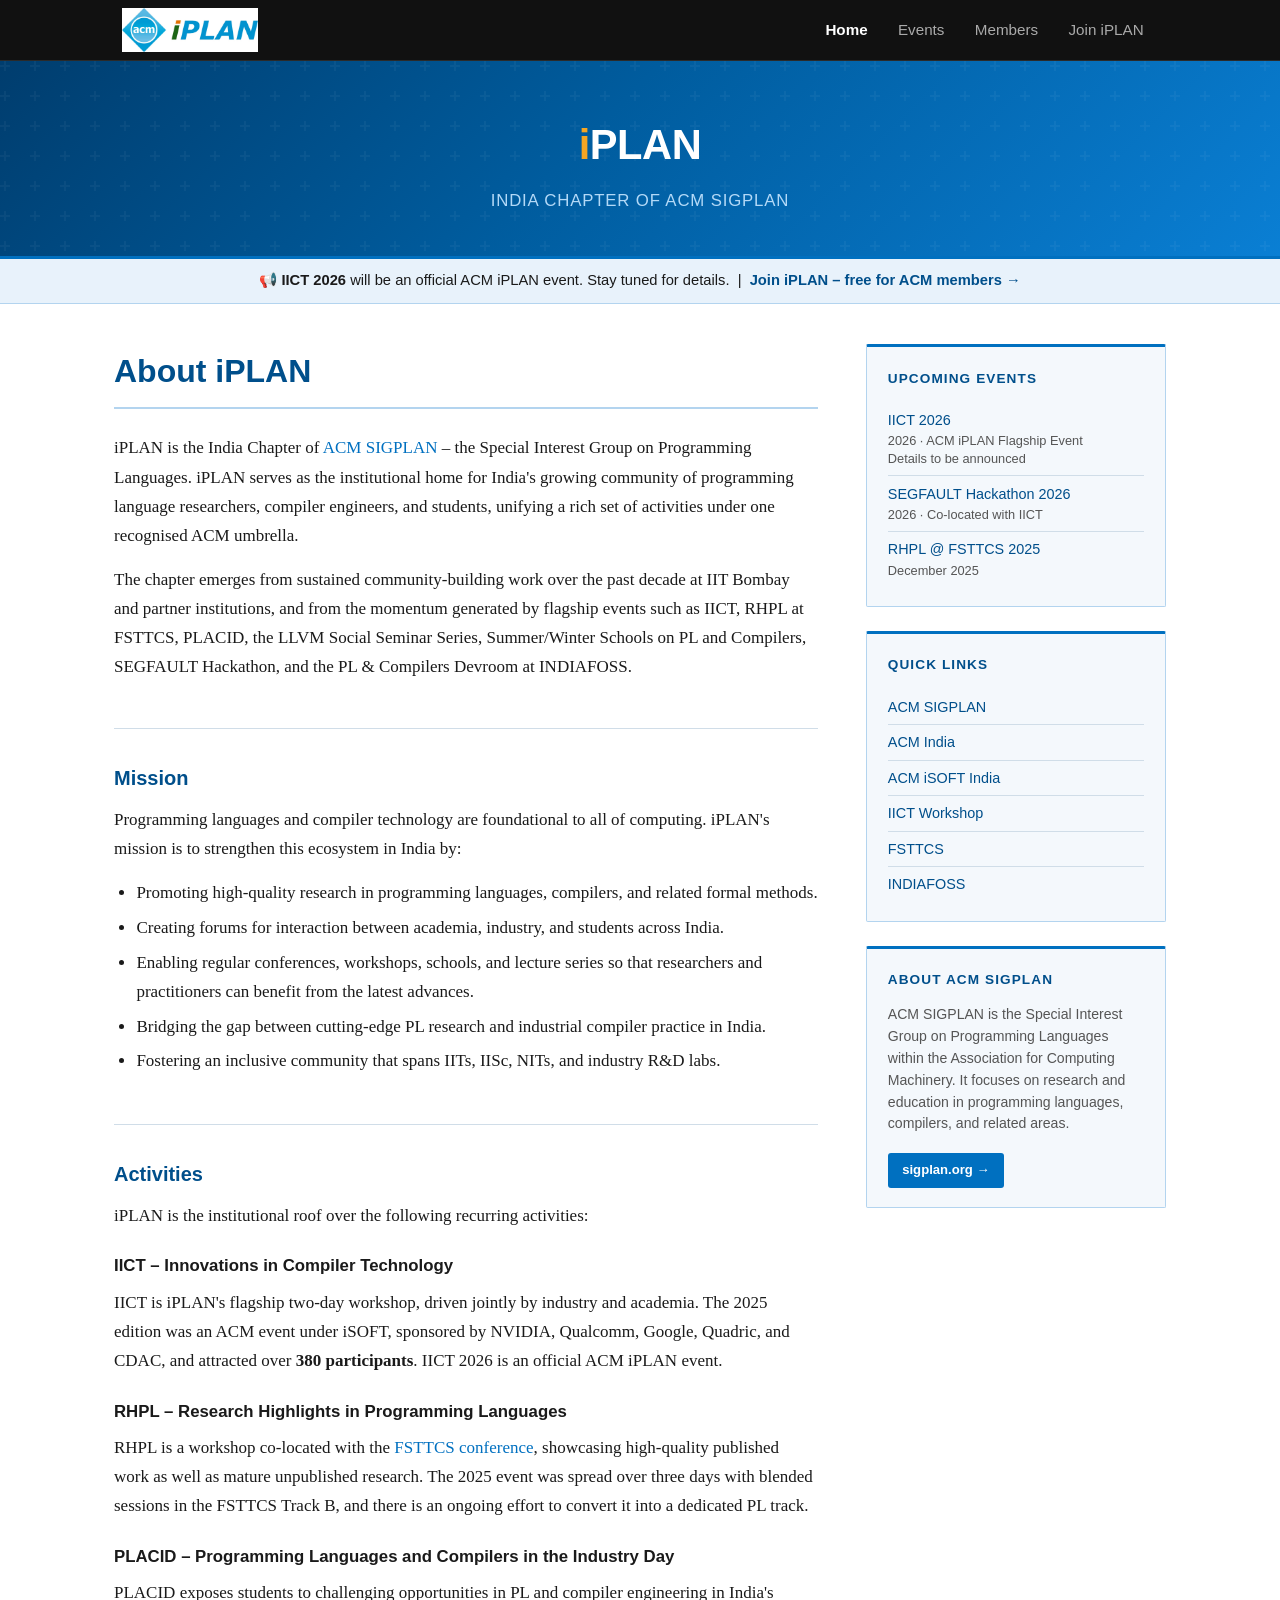
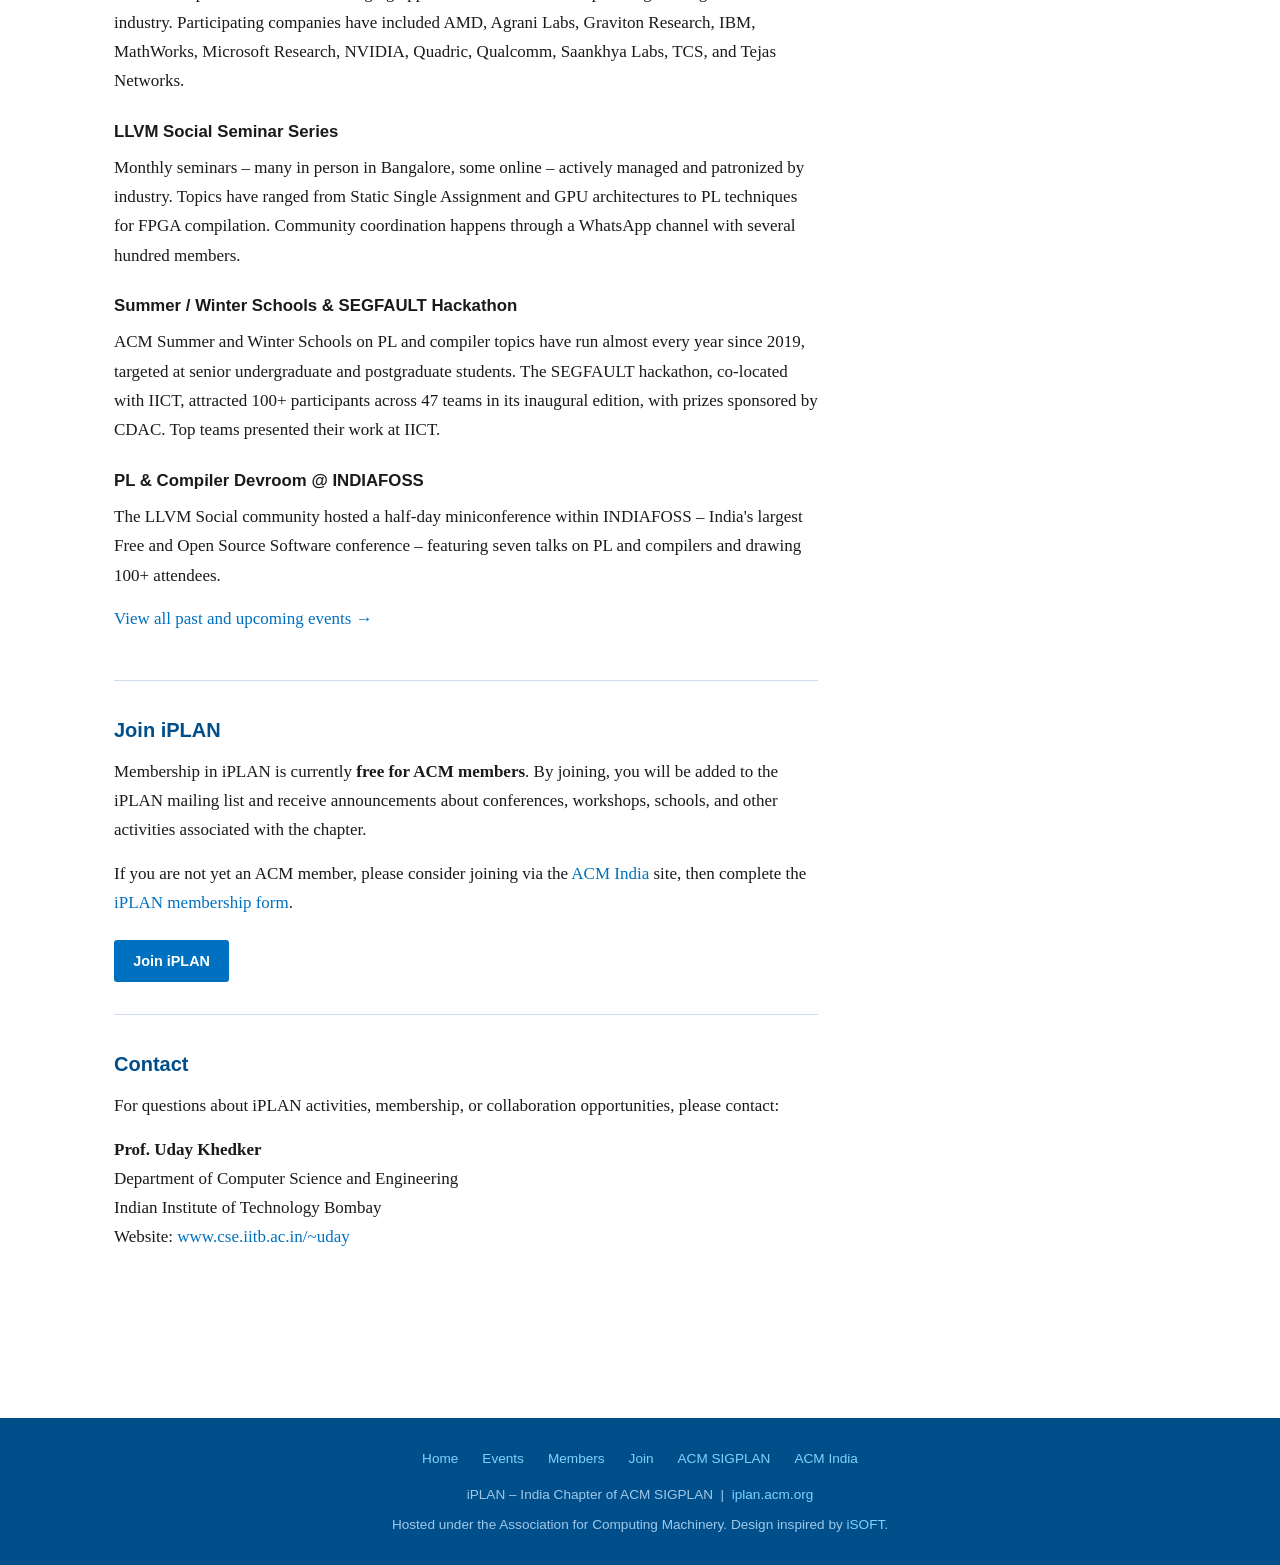
==== index.html @ f180edb3 "initial page" ====
<!DOCTYPE html>
<html lang="en">
<head>
  <meta charset="UTF-8" />
  <meta name="viewport" content="width=device-width, initial-scale=1" />
  <meta name="theme-color" content="#004f8b" />
  <title>iPLAN – India Chapter of ACM SIGPLAN</title>
  <meta name="description" content="iPLAN is the India Chapter of ACM SIGPLAN – the Special Interest Group on Programming Languages. Unifying India's community of PL researchers, compiler engineers, and students." />
  <link rel="stylesheet" href="style.css" />
</head>
<body>

<!-- ========== TOP NAV ========================================= -->
<header id="topbar">
  <div id="topbar-inner">
    <a href="index.html" id="topbar-logo">
      <img src="assets/images/iplan-logo.png" alt="ACM iPLAN logo" />
      <span class="site-title"><span class="logo-i">i</span>PLAN</span>
    </a>

    <button id="menu-toggle" aria-label="Toggle navigation" aria-expanded="false">
      <span></span><span></span><span></span>
    </button>

    <ul id="topnav">
      <li><a href="index.html">Home</a></li>
      <li><a href="events.html">Events</a></li>
      <li><a href="members.html">Members</a></li>
      <li><a href="join.html">Join iPLAN</a></li>
    </ul>
  </div>
</header>

<!-- ========== BANNER ========================================== -->
<div id="banner">
  <div id="banner-inner">
    <h1><span class="iplan-i">i</span>PLAN</h1>
    <p class="tagline">India Chapter of ACM SIGPLAN</p>
  </div>
</div>

<!-- ========== ANNOUNCEMENT STRIP ============================= -->
<div id="announcement">
  📢 <strong>IICT 2026</strong> will be an official ACM iPLAN event. Stay tuned for details.
  &nbsp;|&nbsp;
  <a href="join.html">Join iPLAN – free for ACM members →</a>
</div>

<!-- ========== MAIN CONTENT ==================================== -->
<div id="page">

  <main id="main">

    <!-- About -->
    <div class="section-block" id="about">
      <h1>About iPLAN</h1>
      <p>
        iPLAN is the India Chapter of <a href="https://www.sigplan.org/" target="_blank" rel="noopener">ACM SIGPLAN</a> – the Special Interest Group on Programming Languages.
        iPLAN serves as the institutional home for India's growing community of programming language researchers,
        compiler engineers, and students, unifying a rich set of activities under one recognised ACM umbrella.
      </p>
      <p>
        The chapter emerges from sustained community-building work over the past decade at IIT Bombay and partner institutions,
        and from the momentum generated by flagship events such as
        IICT, RHPL at FSTTCS, PLACID, the LLVM Social Seminar Series, Summer/Winter Schools on PL and Compilers, SEGFAULT Hackathon,
        and the PL &amp; Compilers Devroom at INDIAFOSS.
      </p>
    </div>

    <!-- Mission -->
    <div class="section-block" id="mission">
      <h2>Mission</h2>
      <p>
        Programming languages and compiler technology are foundational to all of computing.
        iPLAN's mission is to strengthen this ecosystem in India by:
      </p>
      <ul>
        <li>Promoting high-quality research in programming languages, compilers, and related formal methods.</li>
        <li>Creating forums for interaction between academia, industry, and students across India.</li>
        <li>Enabling regular conferences, workshops, schools, and lecture series so that researchers and practitioners can benefit from the latest advances.</li>
        <li>Bridging the gap between cutting-edge PL research and industrial compiler practice in India.</li>
        <li>Fostering an inclusive community that spans IITs, IISc, NITs, and industry R&amp;D labs.</li>
      </ul>
    </div>

    <!-- Activities -->
    <div class="section-block" id="activities">
      <h2>Activities</h2>
      <p>iPLAN is the institutional roof over the following recurring activities:</p>

      <h3>IICT – Innovations in Compiler Technology</h3>
      <p>
        IICT is iPLAN's flagship two-day workshop, driven jointly by industry and academia.
        The 2025 edition was an ACM event under iSOFT, sponsored by NVIDIA, Qualcomm, Google, Quadric, and CDAC,
        and attracted over <strong>380 participants</strong>. IICT 2026 is an official ACM iPLAN event.
      </p>

      <h3>RHPL – Research Highlights in Programming Languages</h3>
      <p>
        RHPL is a workshop co-located with the <a href="https://www.fsttcs.org.in/" target="_blank" rel="noopener">FSTTCS conference</a>,
        showcasing high-quality published work as well as mature unpublished research.
        The 2025 event was spread over three days with blended sessions in the FSTTCS Track B,
        and there is an ongoing effort to convert it into a dedicated PL track.
      </p>

      <h3>PLACID – Programming Languages and Compilers in the Industry Day</h3>
      <p>
        PLACID exposes students to challenging opportunities in PL and compiler engineering in India's industry.
        Participating companies have included AMD, Agrani Labs, Graviton Research, IBM, MathWorks,
        Microsoft Research, NVIDIA, Quadric, Qualcomm, Saankhya Labs, TCS, and Tejas Networks.
      </p>

      <h3>LLVM Social Seminar Series</h3>
      <p>
        Monthly seminars – many in person in Bangalore, some online – actively managed and patronized by industry.
        Topics have ranged from Static Single Assignment and GPU architectures to PL techniques for FPGA compilation.
        Community coordination happens through a WhatsApp channel with several hundred members.
      </p>

      <h3>Summer / Winter Schools &amp; SEGFAULT Hackathon</h3>
      <p>
        ACM Summer and Winter Schools on PL and compiler topics have run almost every year since 2019,
        targeted at senior undergraduate and postgraduate students.
        The SEGFAULT hackathon, co-located with IICT, attracted 100+ participants across 47 teams in its inaugural edition,
        with prizes sponsored by CDAC. Top teams presented their work at IICT.
      </p>

      <h3>PL &amp; Compiler Devroom @ INDIAFOSS</h3>
      <p>
        The LLVM Social community hosted a half-day miniconference within INDIAFOSS – India's largest Free and Open Source Software conference –
        featuring seven talks on PL and compilers and drawing 100+ attendees.
      </p>

      <p><a href="events.html">View all past and upcoming events →</a></p>
    </div>

    <!-- Join -->
    <div class="section-block" id="join">
      <h2>Join iPLAN</h2>
      <p>
        Membership in iPLAN is currently <strong>free for ACM members</strong>.
        By joining, you will be added to the iPLAN mailing list and receive announcements about
        conferences, workshops, schools, and other activities associated with the chapter.
      </p>
      <p>
        If you are not yet an ACM member, please consider joining via the
        <a href="https://india.acm.org" target="_blank" rel="noopener">ACM India</a> site,
        then complete the <a href="join.html">iPLAN membership form</a>.
      </p>
      <a href="join.html" class="btn-cta">Join iPLAN</a>
    </div>

    <!-- Contact -->
    <div class="section-block" id="contact">
      <h2>Contact</h2>
      <p>
        For questions about iPLAN activities, membership, or collaboration opportunities,
        please contact:
      </p>
      <p>
        <strong>Prof. Uday Khedker</strong><br />
        Department of Computer Science and Engineering<br />
        Indian Institute of Technology Bombay<br />
        Website: <a href="http://www.cse.iitb.ac.in/~uday" target="_blank" rel="noopener">www.cse.iitb.ac.in/~uday</a>
      </p>
    </div>

  </main>

  <!-- ========== SIDEBAR ======================================= -->
  <aside id="sidebar">

    <div class="sidebar-box">
      <h3>Upcoming Events</h3>
      <ul>
        <li>
          <a href="events.html">IICT 2026</a>
          <span class="event-date">2026 · ACM iPLAN Flagship Event</span>
          <span class="event-loc">Details to be announced</span>
        </li>
        <li>
          <a href="events.html">SEGFAULT Hackathon 2026</a>
          <span class="event-date">2026 · Co-located with IICT</span>
        </li>
        <li>
          <a href="events.html">RHPL @ FSTTCS 2025</a>
          <span class="event-date">December 2025</span>
        </li>
      </ul>
    </div>

    <div class="sidebar-box">
      <h3>Quick Links</h3>
      <ul>
        <li><a href="https://www.sigplan.org/" target="_blank" rel="noopener">ACM SIGPLAN</a></li>
        <li><a href="https://india.acm.org" target="_blank" rel="noopener">ACM India</a></li>
        <li><a href="https://isoft.acm.org/" target="_blank" rel="noopener">ACM iSOFT India</a></li>
        <li><a href="https://compilertech.org" target="_blank" rel="noopener">IICT Workshop</a></li>
        <li><a href="https://www.fsttcs.org.in/" target="_blank" rel="noopener">FSTTCS</a></li>
        <li><a href="https://indiafoss.net/" target="_blank" rel="noopener">INDIAFOSS</a></li>
      </ul>
    </div>

    <div class="sidebar-box">
      <h3>About ACM SIGPLAN</h3>
      <p style="font-size:0.88rem; line-height:1.55; color:var(--text-muted); margin-bottom:0.6rem;">
        ACM SIGPLAN is the Special Interest Group on Programming Languages within the
        Association for Computing Machinery. It focuses on research and education in
        programming languages, compilers, and related areas.
      </p>
      <a href="https://www.sigplan.org/" target="_blank" rel="noopener" class="btn-cta" style="font-size:0.82rem; padding:0.4rem 0.9rem;">sigplan.org →</a>
    </div>

  </aside>

</div><!-- /#page -->

<!-- ========== FOOTER ========================================== -->
<footer id="footer">
  <div class="footer-inner">
    <div class="footer-links">
      <a href="index.html">Home</a>
      <a href="events.html">Events</a>
      <a href="members.html">Members</a>
      <a href="join.html">Join</a>
      <a href="https://www.sigplan.org/" target="_blank" rel="noopener">ACM SIGPLAN</a>
      <a href="https://india.acm.org" target="_blank" rel="noopener">ACM India</a>
    </div>
    <div>
      iPLAN – India Chapter of ACM SIGPLAN &nbsp;|&nbsp;
      <a href="https://iplan.acm.org/" target="_blank" rel="noopener">iplan.acm.org</a>
    </div>
    <div>
      Hosted under the Association for Computing Machinery.
      Design inspired by <a href="https://isoft.acm.org/" target="_blank" rel="noopener">iSOFT</a>.
    </div>
  </div>
</footer>

<script src="script.js"></script>
</body>
</html>
---- style.css ----
/* ============================================================
   ACM iPLAN – India Chapter of ACM SIGPLAN
   Stylesheet – mirrors iSOFT layout & design language
   ============================================================ */

/* --- Reset & base ----------------------------------------- */
*, *::before, *::after { box-sizing: border-box; margin: 0; padding: 0; }

:root {
  --blue-dark:   #004f8b;
  --blue-mid:    #0070c0;
  --blue-light:  #e8f2fb;
  --blue-border: #b3d4ef;
  --accent:      #e07b00;      /* ACM orange accent */
  --text:        #1a1a1a;
  --text-muted:  #555;
  --white:       #ffffff;
  --sidebar-bg:  #f4f8fc;
  --border:      #d0dde8;
  --font-main:   'Source Serif 4', Georgia, 'Times New Roman', serif;
  --font-ui:     'IBM Plex Sans', 'Segoe UI', Helvetica, Arial, sans-serif;
  --max-w:       1100px;
}

html { scroll-behavior: smooth; }

body {
  font-family: var(--font-main);
  font-size: 17px;
  line-height: 1.72;
  color: var(--text);
  background: var(--white);
}

a { color: var(--blue-mid); text-decoration: none; }
a:hover { text-decoration: underline; color: var(--blue-dark); }

img { max-width: 100%; display: block; }

/* --- Google Fonts ----------------------------------------- */
@import url('https://fonts.googleapis.com/css2?family=IBM+Plex+Sans:wght@400;500;600&family=Source+Serif+4:ital,wght@0,300;0,400;0,600;1,400&display=swap');

/* --- Top nav bar — matches iSOFT exactly ------------------ */
#topbar {
  background: #111111;   /* iSOFT uses near-black */
  color: var(--white);
  padding: 0;
  border-bottom: 1px solid #2a2a2a;
}

#topbar-inner {
  max-width: var(--max-w);
  margin: 0 auto;
  display: flex;
  align-items: center;
  justify-content: space-between;
  padding: 0 2rem;
  height: 60px;
}

#topbar-logo {
  display: flex;
  align-items: center;
  gap: 0.6rem;
  text-decoration: none;
}

#topbar-logo img {
  height: 44px;
  width: auto;
  display: block;
}
#topbar-logo {
  min-width: 0;
}

#topbar-logo .site-title {
  display: none;
}

/* Text fallback shown when logo image fails to load */
#topbar-logo .site-title {
  font-family: var(--font-ui);
  font-weight: 700;
  font-size: 1.45rem;
  color: var(--white);
  letter-spacing: -0.01em;
}

#topbar-logo .site-title .logo-i {
  color: #f5a623;          /* orange 'i' like iSOFT uses its coloured letter */
}

/* Nav links — iSOFT style: no background hover, just colour change */
#topnav {
  display: flex;
  align-items: center;
  gap: 0.1rem;
  list-style: none;
}

#topnav li a {
  display: block;
  padding: 0 0.9rem;
  height: 60px;
  line-height: 60px;
  font-family: var(--font-ui);
  font-size: 0.95rem;
  font-weight: 400;
  color: #aaaaaa;
  text-decoration: none;
  transition: color 0.15s;
  white-space: nowrap;
}

#topnav li a:hover {
  color: var(--white);
  text-decoration: none;
  background: none;
}

#topnav li a.active {
  color: var(--white);
  font-weight: 700;
  background: none;
  text-decoration: none;
}

/* Hamburger (mobile) */
#menu-toggle {
  display: none;
  background: none;
  border: none;
  cursor: pointer;
  padding: 0.5rem;
  flex-direction: column;
  gap: 5px;
}
#menu-toggle span {
  display: block;
  width: 24px;
  height: 2px;
  background: var(--white);
  border-radius: 2px;
  transition: 0.3s;
}

/* --- Banner ----------------------------------------------- */
#banner {
  width: 100%;
  background: linear-gradient(135deg, #003d6e 0%, #005c9e 45%, #0a7fd4 100%);
  padding: 3rem 1.5rem 2.5rem;
  text-align: center;
  position: relative;
  overflow: hidden;
}

#banner::before {
  content: '';
  position: absolute;
  inset: 0;
  background: url("data:image/svg+xml,%3Csvg width='60' height='60' viewBox='0 0 60 60' xmlns='http://www.w3.org/2000/svg'%3E%3Cg fill='none' fill-rule='evenodd'%3E%3Cg fill='%23ffffff' fill-opacity='0.04'%3E%3Cpath d='M36 34v-4h-2v4h-4v2h4v4h2v-4h4v-2h-4zm0-30V0h-2v4h-4v2h4v4h2V6h4V4h-4zM6 34v-4H4v4H0v2h4v4h2v-4h4v-2H6zM6 4V0H4v4H0v2h4v4h2V6h4V4H6z'/%3E%3C/g%3E%3C/g%3E%3C/svg%3E");
}

#banner-inner {
  position: relative;
  max-width: var(--max-w);
  margin: 0 auto;
}

#banner h1 {
  font-family: var(--font-ui);
  font-size: 2.6rem;
  font-weight: 600;
  color: var(--white);
  letter-spacing: -0.01em;
  margin-bottom: 0.4rem;
}

#banner h1 .iplan-i {
  color: #f5a623;
}

#banner p.tagline {
  font-family: var(--font-ui);
  font-size: 1.05rem;
  color: #b3d9f7;
  letter-spacing: 0.05em;
  text-transform: uppercase;
  font-weight: 400;
}

/* Announcement strip */
#announcement {
  background: var(--blue-light);
  border-top: 3px solid var(--blue-mid);
  border-bottom: 1px solid var(--blue-border);
  padding: 0.6rem 1.5rem;
  text-align: center;
  font-family: var(--font-ui);
  font-size: 0.92rem;
}

#announcement a {
  font-weight: 600;
  color: var(--blue-dark);
}

/* --- Main layout ------------------------------------------ */
#page {
  max-width: var(--max-w);
  margin: 0 auto;
  padding: 2.5rem 1.5rem;
  display: grid;
  grid-template-columns: 1fr 300px;
  gap: 3rem;
  align-items: start;
}

/* Full-width variant for pages without sidebar */
#page.full-width {
  grid-template-columns: 1fr;
}

/* --- Main content ----------------------------------------- */
#main h1 {
  font-family: var(--font-ui);
  font-size: 2rem;
  font-weight: 600;
  color: var(--blue-dark);
  border-bottom: 2px solid var(--blue-border);
  padding-bottom: 0.5rem;
  margin-bottom: 1.5rem;
}

#main h2 {
  font-family: var(--font-ui);
  font-size: 1.25rem;
  font-weight: 600;
  color: var(--blue-dark);
  margin-top: 2rem;
  margin-bottom: 0.6rem;
}

#main h3 {
  font-family: var(--font-ui);
  font-size: 1.05rem;
  font-weight: 600;
  color: var(--text);
  margin-top: 1.4rem;
  margin-bottom: 0.4rem;
}

#main p { margin-bottom: 0.9rem; }

#main ul {
  margin: 0.5rem 0 1rem 1.4rem;
}

#main ul li { margin-bottom: 0.35rem; }

#main strong { color: var(--text); }

/* Section dividers */
.section-block {
  margin-bottom: 2rem;
  padding-bottom: 2rem;
  border-bottom: 1px solid var(--border);
}
.section-block:last-child { border-bottom: none; }

/* --- Sidebar ---------------------------------------------- */
#sidebar {
  font-family: var(--font-ui);
  font-size: 0.9rem;
}

.sidebar-box {
  background: var(--sidebar-bg);
  border: 1px solid var(--blue-border);
  border-top: 3px solid var(--blue-mid);
  border-radius: 2px;
  padding: 1.2rem 1.3rem;
  margin-bottom: 1.5rem;
}

.sidebar-box h3 {
  font-family: var(--font-ui);
  font-size: 0.85rem;
  font-weight: 600;
  text-transform: uppercase;
  letter-spacing: 0.08em;
  color: var(--blue-dark);
  margin-bottom: 0.8rem;
}

.sidebar-box ul {
  list-style: none;
  padding: 0;
  margin: 0;
}

.sidebar-box ul li {
  padding: 0.45rem 0;
  border-bottom: 1px solid var(--border);
  line-height: 1.4;
}

.sidebar-box ul li:last-child { border-bottom: none; }

.sidebar-box ul li a {
  color: var(--blue-dark);
  font-weight: 500;
}

.sidebar-box .event-date {
  display: block;
  font-size: 0.8rem;
  color: var(--text-muted);
  margin-top: 0.15rem;
}

.sidebar-box .event-loc {
  display: block;
  font-size: 0.8rem;
  color: var(--text-muted);
}

/* CTA button in sidebar */
.btn-cta {
  display: inline-block;
  background: var(--blue-mid);
  color: var(--white) !important;
  font-family: var(--font-ui);
  font-weight: 600;
  font-size: 0.9rem;
  padding: 0.55rem 1.2rem;
  border-radius: 3px;
  text-decoration: none !important;
  transition: background 0.15s;
  margin-top: 0.5rem;
}
.btn-cta:hover { background: var(--blue-dark); }

/* --- Events page ------------------------------------------ */
.events-section { margin-bottom: 2.5rem; }

.events-section h2 {
  font-family: var(--font-ui);
  font-size: 1.4rem;
  font-weight: 600;
  color: var(--blue-dark);
  border-bottom: 2px solid var(--blue-border);
  padding-bottom: 0.4rem;
  margin-bottom: 1rem;
}

.events-section h3 {
  font-family: var(--font-ui);
  font-size: 1.1rem;
  font-weight: 600;
  color: var(--text);
  margin-top: 1.5rem;
  margin-bottom: 0.5rem;
}

.event-list {
  list-style: none;
  padding: 0;
  margin: 0;
}

.event-list li {
  padding: 0.8rem 0;
  border-bottom: 1px solid var(--border);
  display: grid;
  grid-template-columns: 1fr;
  gap: 0.15rem;
}

.event-list li:last-child { border-bottom: none; }

.event-list .ev-title a {
  font-weight: 600;
  font-size: 1rem;
  color: var(--blue-dark);
}

.event-list .ev-meta {
  font-family: var(--font-ui);
  font-size: 0.85rem;
  color: var(--text-muted);
}

.event-list .ev-badge {
  display: inline-block;
  background: var(--accent);
  color: white;
  font-family: var(--font-ui);
  font-size: 0.72rem;
  font-weight: 600;
  padding: 0.1rem 0.5rem;
  border-radius: 2px;
  text-transform: uppercase;
  letter-spacing: 0.05em;
  margin-left: 0.4rem;
  vertical-align: middle;
}

/* --- Members page ----------------------------------------- */
.members-grid {
  display: grid;
  grid-template-columns: repeat(auto-fill, minmax(300px, 1fr));
  gap: 1.2rem;
  margin-top: 1.2rem;
}

.member-card {
  border: 1px solid var(--blue-border);
  border-left: 4px solid var(--blue-mid);
  background: var(--sidebar-bg);
  padding: 1rem 1.1rem;
  border-radius: 0 3px 3px 0;
}

.member-card .member-name {
  font-family: var(--font-ui);
  font-weight: 600;
  font-size: 1rem;
  color: var(--blue-dark);
  margin-bottom: 0.2rem;
}

.member-card .member-role {
  font-family: var(--font-ui);
  font-size: 0.85rem;
  color: var(--text-muted);
  line-height: 1.4;
}

/* --- Join page form --------------------------------------- */
.form-group {
  margin-bottom: 1.1rem;
}

.form-group label {
  display: block;
  font-family: var(--font-ui);
  font-size: 0.9rem;
  font-weight: 500;
  margin-bottom: 0.3rem;
  color: var(--text);
}

.form-group label .req { color: #c0392b; }

.form-group input,
.form-group select,
.form-group textarea {
  width: 100%;
  max-width: 480px;
  padding: 0.55rem 0.8rem;
  border: 1px solid var(--border);
  border-radius: 3px;
  font-family: var(--font-ui);
  font-size: 0.95rem;
  color: var(--text);
  background: var(--white);
  transition: border-color 0.15s;
}

.form-group input:focus,
.form-group select:focus,
.form-group textarea:focus {
  outline: none;
  border-color: var(--blue-mid);
  box-shadow: 0 0 0 3px rgba(0,112,192,0.12);
}

.form-group textarea { resize: vertical; min-height: 80px; }

.btn-submit {
  background: var(--blue-mid);
  color: var(--white);
  font-family: var(--font-ui);
  font-weight: 600;
  font-size: 0.95rem;
  padding: 0.65rem 1.8rem;
  border: none;
  border-radius: 3px;
  cursor: pointer;
  transition: background 0.15s;
}
.btn-submit:hover { background: var(--blue-dark); }

/* --- Footer ----------------------------------------------- */
#footer {
  background: var(--blue-dark);
  color: #9fc8e8;
  font-family: var(--font-ui);
  font-size: 0.85rem;
  padding: 1.8rem 1.5rem;
  margin-top: 3rem;
  text-align: center;
}

#footer a { color: #7dd3fc; }
#footer a:hover { color: var(--white); }

#footer .footer-inner {
  max-width: var(--max-w);
  margin: 0 auto;
  display: flex;
  flex-direction: column;
  gap: 0.4rem;
  align-items: center;
}

#footer .footer-links {
  display: flex;
  gap: 1.5rem;
  flex-wrap: wrap;
  justify-content: center;
  margin-bottom: 0.4rem;
}

/* --- Responsive ------------------------------------------- */
@media (max-width: 768px) {
  #page { grid-template-columns: 1fr; gap: 2rem; }
  #sidebar { order: -1; }
  #banner h1 { font-size: 1.8rem; }
  #menu-toggle { display: flex; }

  #topnav {
    display: none;
    flex-direction: column;
    position: absolute;
    top: 60px;
    left: 0;
    right: 0;
    background: #111111;
    z-index: 100;
    border-top: 1px solid #2a2a2a;
  }

  #topnav.open { display: flex; }

  #topnav li a {
    height: auto;
    line-height: 1;
    padding: 0.9rem 1.5rem;
    border-bottom: 1px solid #2a2a2a;
  }

  #topbar { position: relative; }
  .members-grid { grid-template-columns: 1fr; }
}

@media (max-width: 480px) {
  #page { padding: 1.5rem 1rem; }
  #banner { padding: 2rem 1rem 1.5rem; }
  #banner h1 { font-size: 1.5rem; }
}
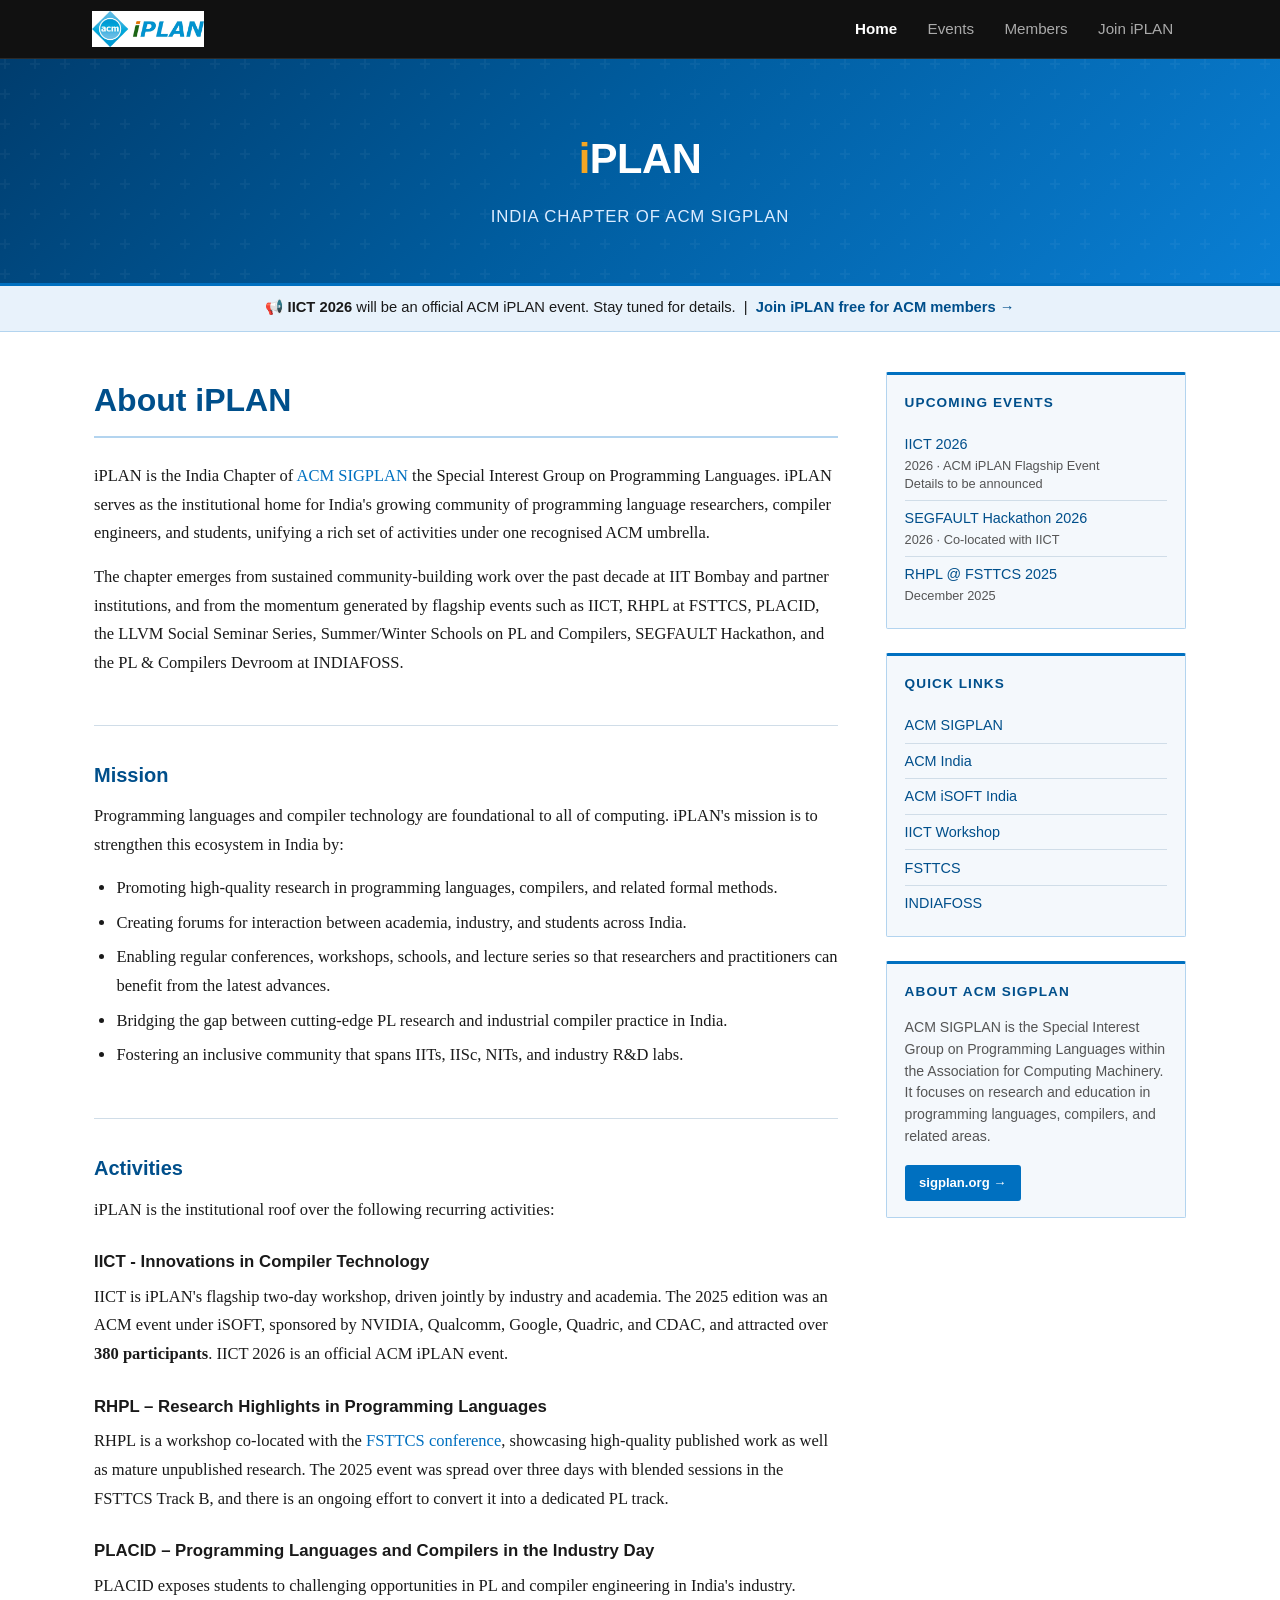
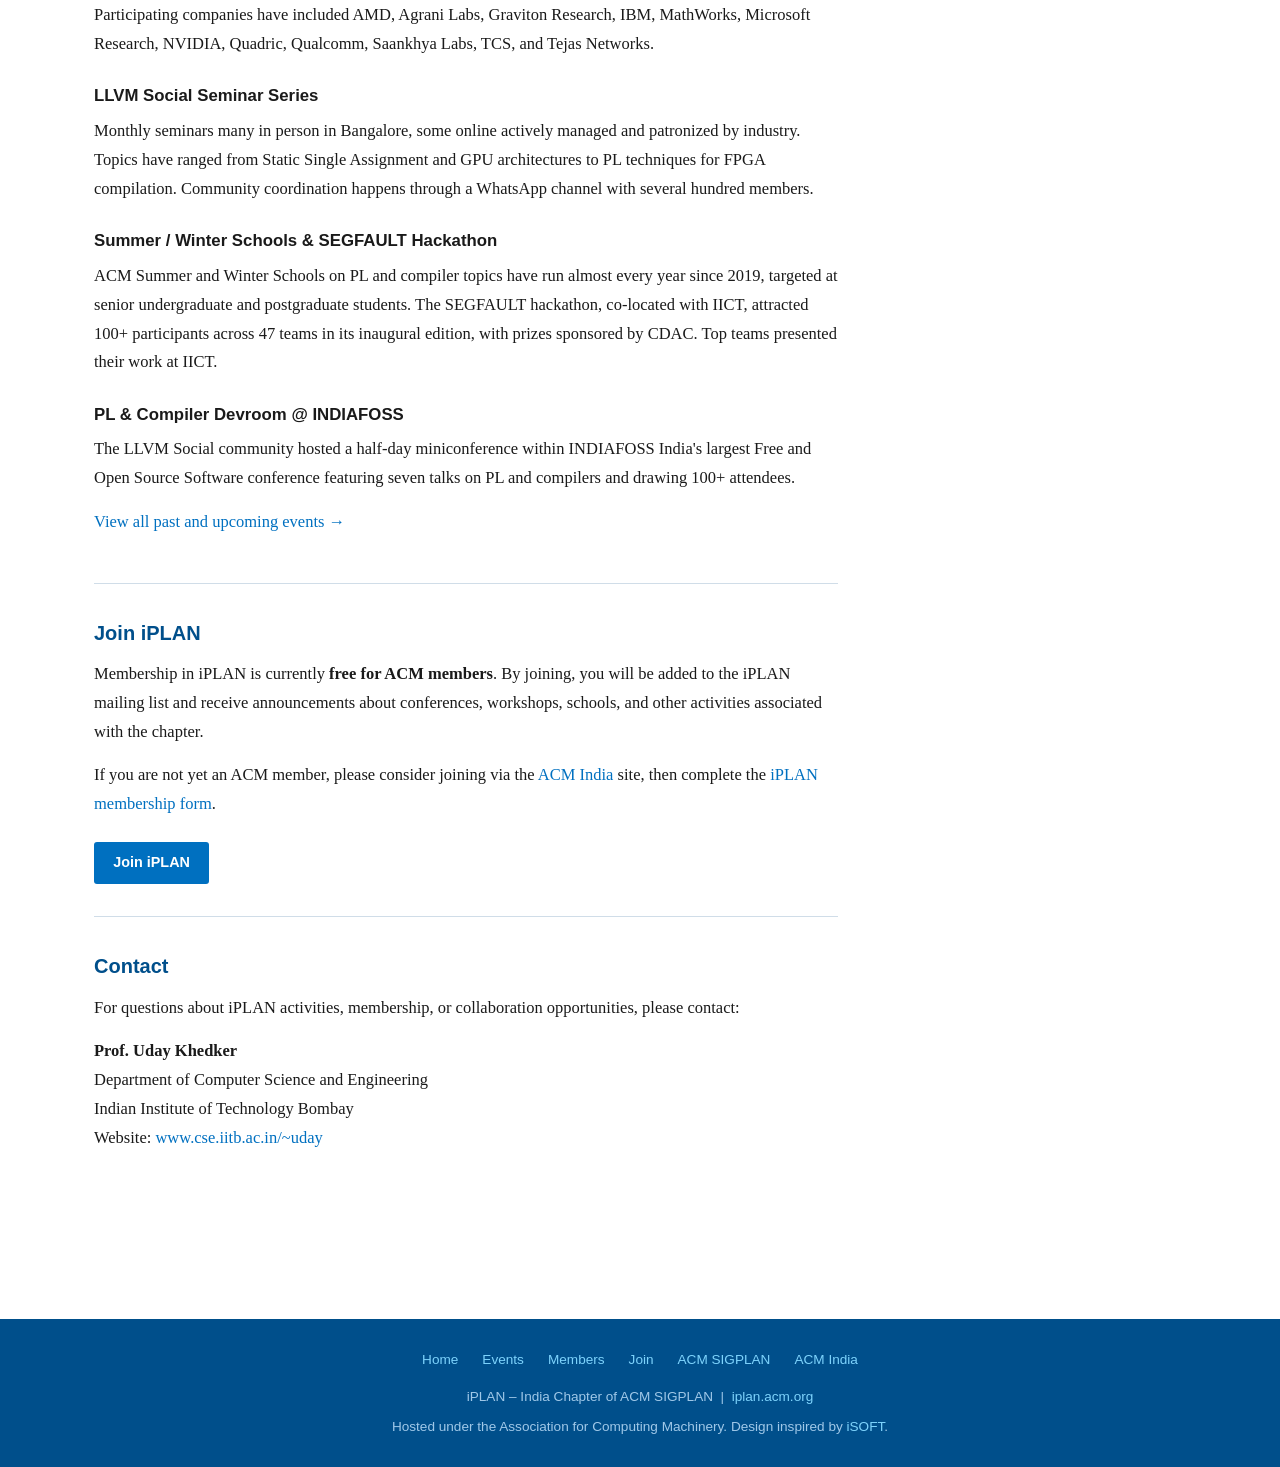
==== commit 7e5c5abe: "minor performance fixes" ====
--- a/index.html
+++ b/index.html
@@ -5,7 +5,7 @@
   <meta name="viewport" content="width=device-width, initial-scale=1" />
   <meta name="theme-color" content="#004f8b" />
   <title>iPLAN – India Chapter of ACM SIGPLAN</title>
-  <meta name="description" content="iPLAN is the India Chapter of ACM SIGPLAN – the Special Interest Group on Programming Languages. Unifying India's community of PL researchers, compiler engineers, and students." />
+  <meta name="description" content="iPLAN is the India Chapter of ACM SIGPLAN the Special Interest Group on Programming Languages. Unifying India's community of PL researchers, compiler engineers, and students." />
   <link rel="stylesheet" href="style.css" />
 </head>
 <body>
@@ -43,7 +43,7 @@
 <div id="announcement">
   📢 <strong>IICT 2026</strong> will be an official ACM iPLAN event. Stay tuned for details.
   &nbsp;|&nbsp;
-  <a href="join.html">Join iPLAN – free for ACM members →</a>
+  <a href="join.html">Join iPLAN free for ACM members →</a>
 </div>
 
 <!-- ========== MAIN CONTENT ==================================== -->
@@ -55,7 +55,7 @@
     <div class="section-block" id="about">
       <h1>About iPLAN</h1>
       <p>
-        iPLAN is the India Chapter of <a href="https://www.sigplan.org/" target="_blank" rel="noopener">ACM SIGPLAN</a> – the Special Interest Group on Programming Languages.
+        iPLAN is the India Chapter of <a href="https://www.sigplan.org/" target="_blank" rel="noopener">ACM SIGPLAN</a> the Special Interest Group on Programming Languages.
         iPLAN serves as the institutional home for India's growing community of programming language researchers,
         compiler engineers, and students, unifying a rich set of activities under one recognised ACM umbrella.
       </p>
@@ -88,7 +88,7 @@
       <h2>Activities</h2>
       <p>iPLAN is the institutional roof over the following recurring activities:</p>
 
-      <h3>IICT – Innovations in Compiler Technology</h3>
+      <h3>IICT - Innovations in Compiler Technology</h3>
       <p>
         IICT is iPLAN's flagship two-day workshop, driven jointly by industry and academia.
         The 2025 edition was an ACM event under iSOFT, sponsored by NVIDIA, Qualcomm, Google, Quadric, and CDAC,
@@ -112,7 +112,7 @@
 
       <h3>LLVM Social Seminar Series</h3>
       <p>
-        Monthly seminars – many in person in Bangalore, some online – actively managed and patronized by industry.
+        Monthly seminars many in person in Bangalore, some online actively managed and patronized by industry.
         Topics have ranged from Static Single Assignment and GPU architectures to PL techniques for FPGA compilation.
         Community coordination happens through a WhatsApp channel with several hundred members.
       </p>
@@ -127,7 +127,7 @@
 
       <h3>PL &amp; Compiler Devroom @ INDIAFOSS</h3>
       <p>
-        The LLVM Social community hosted a half-day miniconference within INDIAFOSS – India's largest Free and Open Source Software conference –
+        The LLVM Social community hosted a half-day miniconference within INDIAFOSS India's largest Free and Open Source Software conference 
         featuring seven talks on PL and compilers and drawing 100+ attendees.
       </p>
 
--- a/style.css
+++ b/style.css
@@ -1,7 +1,4 @@
-/* ============================================================
-   ACM iPLAN – India Chapter of ACM SIGPLAN
-   Stylesheet – mirrors iSOFT layout & design language
-   ============================================================ */
+
 
 /* --- Reset & base ----------------------------------------- */
 *, *::before, *::after { box-sizing: border-box; margin: 0; padding: 0; }
@@ -19,21 +16,30 @@
   --border:      #d0dde8;
   --font-main:   'Source Serif 4', Georgia, 'Times New Roman', serif;
   --font-ui:     'IBM Plex Sans', 'Segoe UI', Helvetica, Arial, sans-serif;
-  --max-w:       1100px;
+  --max-w:       1140px;
 }
 
 html { scroll-behavior: smooth; }
 
 body {
   font-family: var(--font-main);
-  font-size: 17px;
-  line-height: 1.72;
+  font-size: 16.5px;
+  line-height: 1.75;
   color: var(--text);
   background: var(--white);
 }
 
 a { color: var(--blue-mid); text-decoration: none; }
 a:hover { text-decoration: underline; color: var(--blue-dark); }
+
+a:focus,
+button:focus,
+input:focus,
+textarea:focus {
+  outline: 2px solid var(--blue-mid);
+  outline-offset: 2px;
+}
+
 
 img { max-width: 100%; display: block; }
 
@@ -54,8 +60,8 @@
   display: flex;
   align-items: center;
   justify-content: space-between;
-  padding: 0 2rem;
-  height: 60px;
+  padding: 0 1.4rem;
+  height: 58px;
 }
 
 #topbar-logo {
@@ -66,7 +72,7 @@
 }
 
 #topbar-logo img {
-  height: 44px;
+  height: 36px;
   width: auto;
   display: block;
 }
@@ -109,7 +115,10 @@
   font-weight: 400;
   color: #aaaaaa;
   text-decoration: none;
-  transition: color 0.15s;
+  transition:
+  color 0.2s ease,
+  background 0.2s ease,
+  opacity 0.2s ease;
   white-space: nowrap;
 }
 
@@ -149,7 +158,7 @@
 #banner {
   width: 100%;
   background: linear-gradient(135deg, #003d6e 0%, #005c9e 45%, #0a7fd4 100%);
-  padding: 3rem 1.5rem 2.5rem;
+  padding: 4rem 1.5rem 3.2rem;
   text-align: center;
   position: relative;
   overflow: hidden;
@@ -184,10 +193,10 @@
 #banner p.tagline {
   font-family: var(--font-ui);
   font-size: 1.05rem;
-  color: #b3d9f7;
+  color: #dcecff;
+  font-weight: 500;
   letter-spacing: 0.05em;
   text-transform: uppercase;
-  font-weight: 400;
 }
 
 /* Announcement strip */
@@ -280,7 +289,7 @@
   border: 1px solid var(--blue-border);
   border-top: 3px solid var(--blue-mid);
   border-radius: 2px;
-  padding: 1.2rem 1.3rem;
+  padding: 1rem 1.1rem;
   margin-bottom: 1.5rem;
 }
 
@@ -554,10 +563,20 @@
 
   #topbar { position: relative; }
   .members-grid { grid-template-columns: 1fr; }
+  #topbar-logo img {
+    height: 30px;
+  }
+  #topbar-inner {
+    padding: 0 1rem;
+    height: 56px;
+  }
 }
 
 @media (max-width: 480px) {
   #page { padding: 1.5rem 1rem; }
-  #banner { padding: 2rem 1rem 1.5rem; }
+  #banner {padding: 2.8rem 1rem 2.2rem;}
   #banner h1 { font-size: 1.5rem; }
+  .sidebar-box {
+    padding: 0.95rem 1rem;
+  }
 }
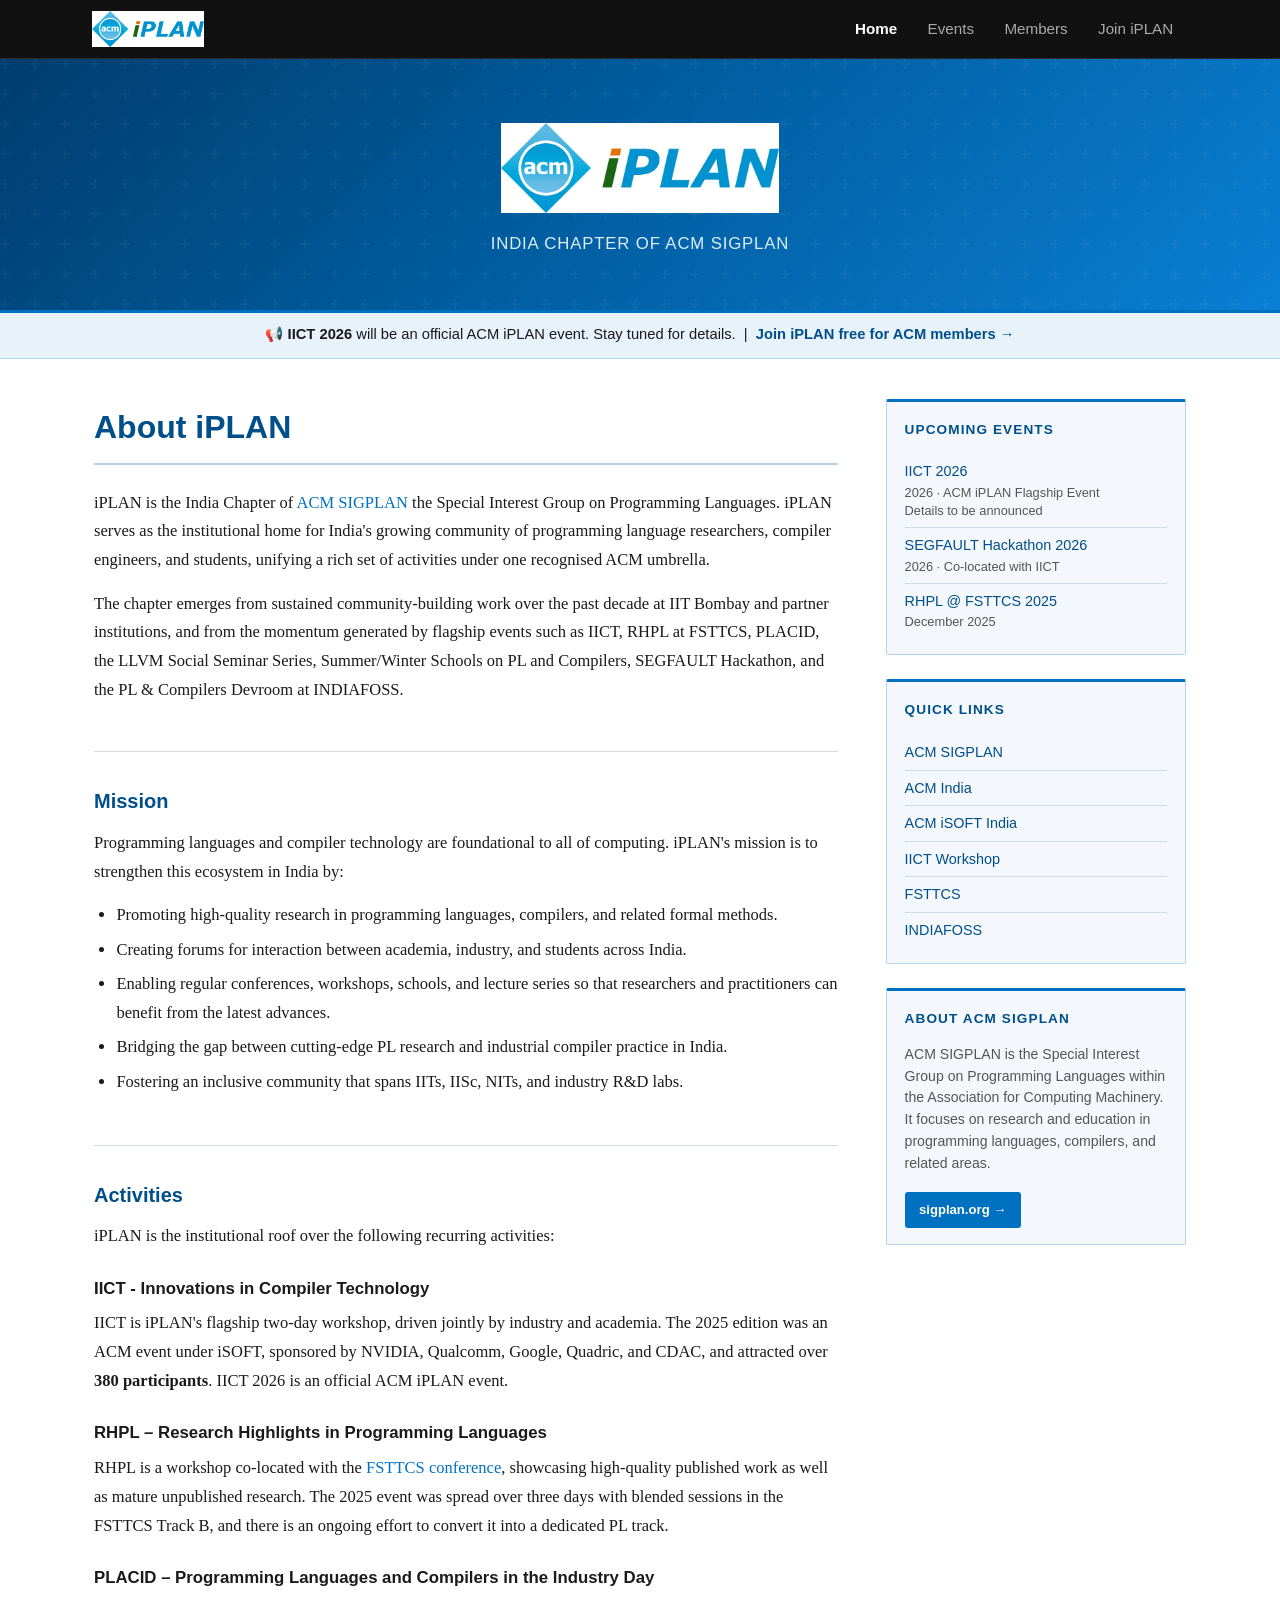
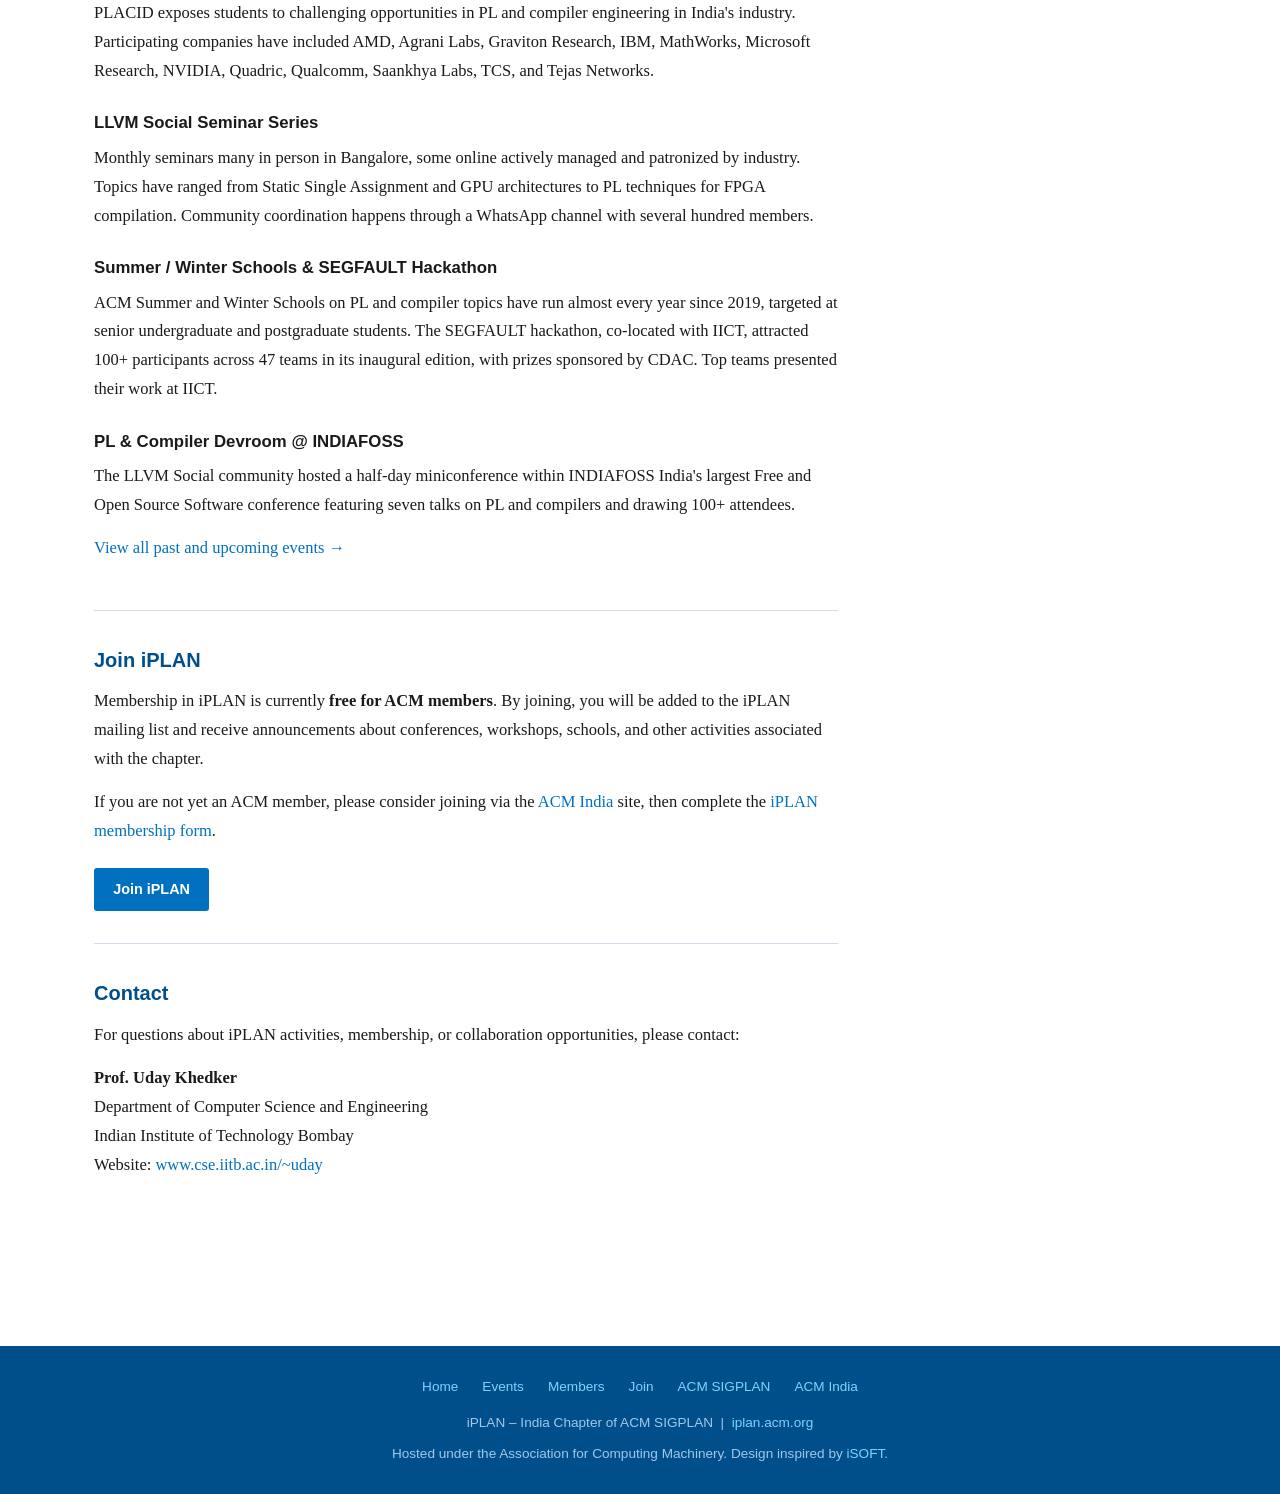
==== commit 70bd3d08: "fix: add logo" ====
--- a/index.html
+++ b/index.html
@@ -34,7 +34,9 @@
 <!-- ========== BANNER ========================================== -->
 <div id="banner">
   <div id="banner-inner">
-    <h1><span class="iplan-i">i</span>PLAN</h1>
+    <img src="assets/images/iplan-logo.png"
+     alt="ACM iPLAN logo"
+     class="banner-logo">
     <p class="tagline">India Chapter of ACM SIGPLAN</p>
   </div>
 </div>
--- a/style.css
+++ b/style.css
@@ -108,8 +108,8 @@
 #topnav li a {
   display: block;
   padding: 0 0.9rem;
-  height: 60px;
-  line-height: 60px;
+  height: 58px;
+  line-height: 58px;
   font-family: var(--font-ui);
   font-size: 0.95rem;
   font-weight: 400;
@@ -177,18 +177,18 @@
   margin: 0 auto;
 }
 
-#banner h1 {
+/* #banner h1 {
   font-family: var(--font-ui);
   font-size: 2.6rem;
   font-weight: 600;
   color: var(--white);
   letter-spacing: -0.01em;
   margin-bottom: 0.4rem;
-}
-
-#banner h1 .iplan-i {
+} */
+
+/* #banner h1 .iplan-i {
   color: #f5a623;
-}
+} */
 
 #banner p.tagline {
   font-family: var(--font-ui);
@@ -197,6 +197,12 @@
   font-weight: 500;
   letter-spacing: 0.05em;
   text-transform: uppercase;
+}
+.banner-logo {
+  height: 90px;
+  width: auto;
+  margin: 0 auto 1rem;
+  display: block;
 }
 
 /* Announcement strip */
@@ -536,9 +542,12 @@
 /* --- Responsive ------------------------------------------- */
 @media (max-width: 768px) {
   #page { grid-template-columns: 1fr; gap: 2rem; }
-  #sidebar { order: -1; }
-  #banner h1 { font-size: 1.8rem; }
+  /* #sidebar { order: -1; } */
+  /* #banner h1 { font-size: 1.8rem; } */
   #menu-toggle { display: flex; }
+  .banner-logo {
+    height: 65px;
+  }
 
   #topnav {
     display: none;
@@ -557,10 +566,10 @@
   #topnav li a {
     height: auto;
     line-height: 1;
-    padding: 0.9rem 1.5rem;
+    padding: 1rem 1.2rem;
+    font-size: 0.95rem;
     border-bottom: 1px solid #2a2a2a;
   }
-
   #topbar { position: relative; }
   .members-grid { grid-template-columns: 1fr; }
   #topbar-logo img {
@@ -575,8 +584,11 @@
 @media (max-width: 480px) {
   #page { padding: 1.5rem 1rem; }
   #banner {padding: 2.8rem 1rem 2.2rem;}
-  #banner h1 { font-size: 1.5rem; }
+  /* #banner h1 { font-size: 1.5rem; } */
   .sidebar-box {
     padding: 0.95rem 1rem;
   }
+  .banner-logo {
+    height: 54px;
+  }
 }
